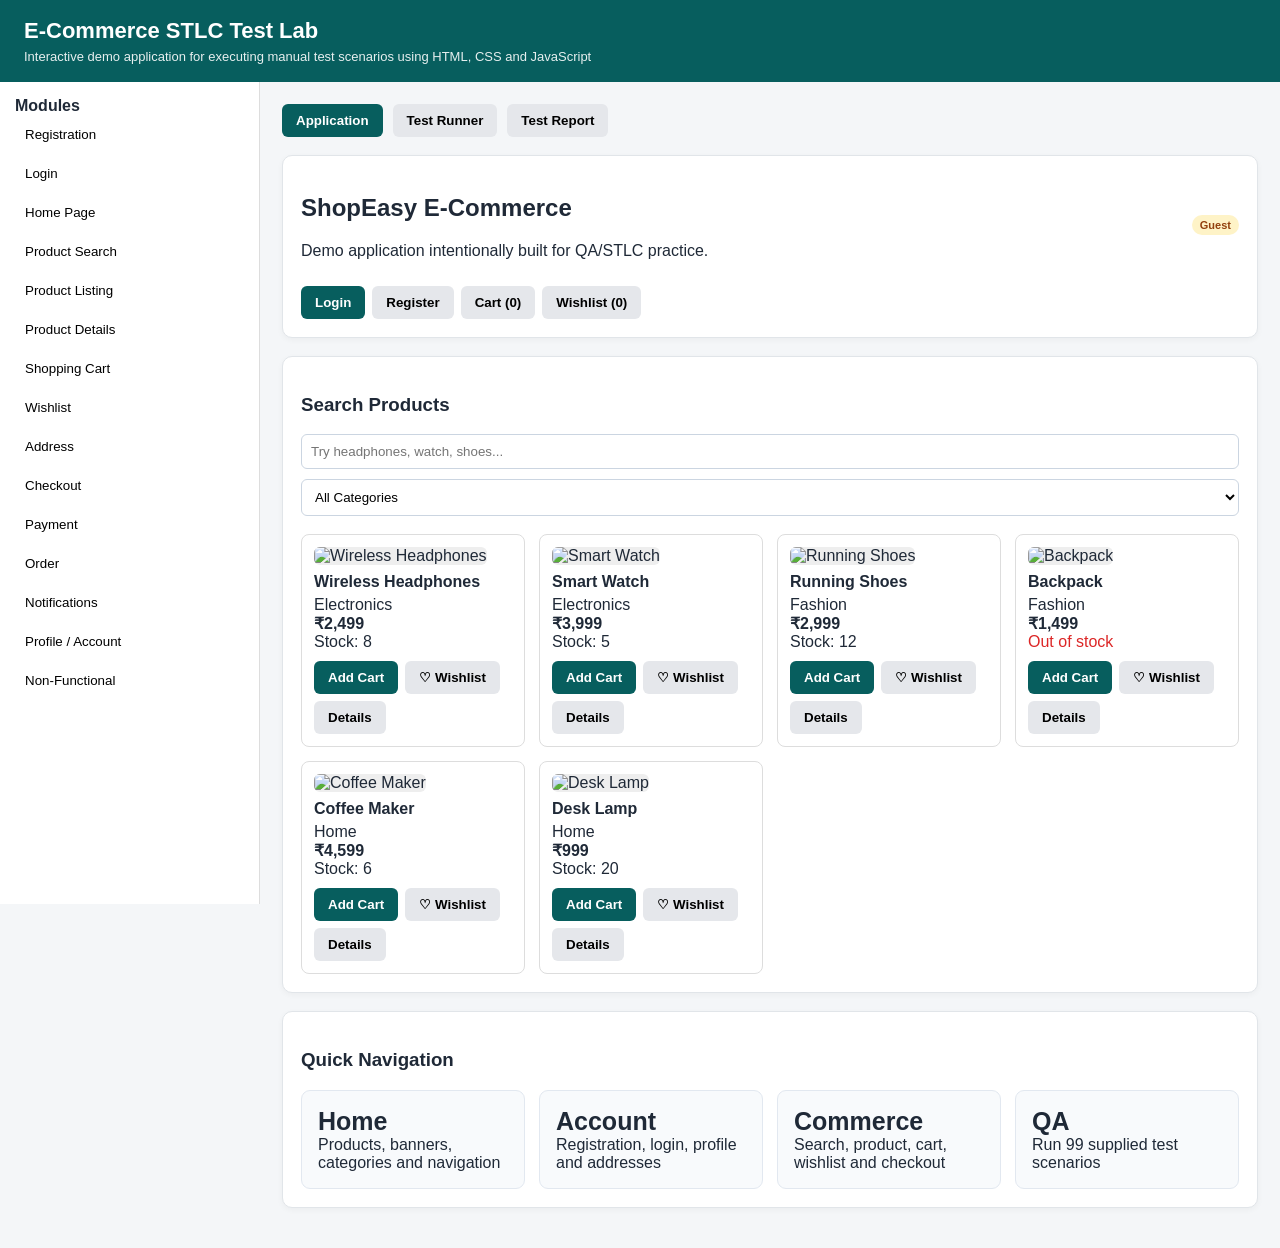
==== ecommerce/index.html @ 1b69cd0d "Add files via upload" ====
<!DOCTYPE html>
<html lang="en">
<head>
<meta charset="UTF-8">
<meta name="viewport" content="width=device-width, initial-scale=1.0">
<title>E-Commerce STLC Test Lab</title>
<style>
*{box-sizing:border-box}body{margin:0;font-family:Arial,sans-serif;background:#f4f6f8;color:#1f2937}
header{background:#075e5e;color:#fff;padding:18px 24px;position:sticky;top:0;z-index:10}
header h1{margin:0 0 5px;font-size:22px}header p{margin:0;font-size:13px;opacity:.9}
.layout{display:grid;grid-template-columns:260px 1fr;min-height:calc(100vh - 78px)}
.sidebar{background:#fff;border-right:1px solid #ddd;padding:15px;position:sticky;top:78px;height:calc(100vh - 78px);overflow:auto}
.sidebar button{width:100%;text-align:left;border:0;background:transparent;padding:10px;border-radius:7px;cursor:pointer;margin:2px 0}
.sidebar button:hover,.sidebar button.active{background:#e6f7f7;color:#075e5e;font-weight:bold}
.main{padding:22px;max-width:1400px;width:100%}
.toolbar{display:flex;gap:10px;flex-wrap:wrap;margin-bottom:18px}
input,select,textarea{border:1px solid #cbd5e1;border-radius:6px;padding:9px;width:100%;background:#fff}
.btn{border:0;border-radius:6px;padding:9px 14px;cursor:pointer;font-weight:bold}
.primary{background:#075e5e;color:#fff}.secondary{background:#e5e7eb}.danger{background:#dc2626;color:#fff}
.card{background:#fff;border:1px solid #e1e5e9;border-radius:10px;padding:18px;margin-bottom:18px;box-shadow:0 2px 6px #0000000a}
.grid{display:grid;grid-template-columns:repeat(auto-fit,minmax(220px,1fr));gap:14px}
.metric{padding:16px;border-radius:9px;background:#f8fafc;border:1px solid #e2e8f0}.metric strong{font-size:25px;display:block}
.section-title{display:flex;justify-content:space-between;align-items:center;gap:10px}
.badge{display:inline-block;padding:4px 8px;border-radius:20px;font-size:11px;font-weight:bold}
.high{background:#fee2e2;color:#991b1b}.medium{background:#fef3c7;color:#92400e}.low{background:#dcfce7;color:#166534}
.hidden{display:none!important}
.form-grid{display:grid;grid-template-columns:repeat(2,1fr);gap:12px}.form-grid .full{grid-column:1/-1}
.product-grid{display:grid;grid-template-columns:repeat(auto-fill,minmax(180px,1fr));gap:14px}
.product{border:1px solid #ddd;border-radius:8px;padding:12px;background:#fff}.product img{width:100%;height:130px;object-fit:cover;border-radius:6px;background:#eee}.product h4{margin:8px 0 5px}.price{font-weight:bold}
.actions{display:flex;gap:7px;flex-wrap:wrap;margin-top:10px}
table{width:100%;border-collapse:collapse;background:#fff}th,td{padding:9px;border-bottom:1px solid #e5e7eb;text-align:left;font-size:13px}th{background:#f8fafc}
.test-list{max-height:420px;overflow:auto}.test-row{display:grid;grid-template-columns:150px 1fr 80px;gap:10px;padding:9px;border-bottom:1px solid #eee;align-items:center}
.status{font-weight:bold;font-size:12px}.pass{color:#15803d}.fail{color:#dc2626}.blocked{color:#b45309}
.notice{padding:10px;border-radius:7px;background:#eff6ff;color:#1d4ed8;margin:10px 0}
@media(max-width:800px){.layout{grid-template-columns:1fr}.sidebar{position:relative;top:0;height:auto;border-right:0;border-bottom:1px solid #ddd}.form-grid{grid-template-columns:1fr}.test-row{grid-template-columns:1fr}}
</style>
</head>
<body>
<header>
<h1>E-Commerce STLC Test Lab</h1>
<p>Interactive demo application for executing manual test scenarios using HTML, CSS and JavaScript</p>
</header>
<div class="layout">
<aside class="sidebar" id="nav"></aside>
<main class="main">
<div class="toolbar">
<button class="btn primary" onclick="showPage('home')">Application</button>
<button class="btn secondary" onclick="showPage('tests')">Test Runner</button>
<button class="btn secondary" onclick="showPage('reports')">Test Report</button>
</div>
<div id="app"></div>
</main>
</div>

<script>
const products=[
{id:1,name:"Wireless Headphones",price:2499,cat:"Electronics",stock:8,img:"https://picsum.photos/seed/headphones/500/350"},
{id:2,name:"Smart Watch",price:3999,cat:"Electronics",stock:5,img:"https://picsum.photos/seed/watch/500/350"},
{id:3,name:"Running Shoes",price:2999,cat:"Fashion",stock:12,img:"https://picsum.photos/seed/shoes/500/350"},
{id:4,name:"Backpack",price:1499,cat:"Fashion",stock:0,img:"https://picsum.photos/seed/bag/500/350"},
{id:5,name:"Coffee Maker",price:4599,cat:"Home",stock:6,img:"https://picsum.photos/seed/coffee/500/350"},
{id:6,name:"Desk Lamp",price:999,cat:"Home",stock:20,img:"https://picsum.photos/seed/lamp/500/350"}
];

const scenarios=[
["Registration","TS_REG_001","Verify user registration with valid details","High"],
["Registration","TS_REG_002","Verify registration with existing email","High"],
["Registration","TS_REG_003","Verify registration with invalid email","Medium"],
["Registration","TS_REG_004","Verify registration with mandatory fields blank","High"],
["Registration","TS_REG_005","Verify password validation","High"],
["Registration","TS_REG_006","Verify confirm password validation","High"],
["Registration","TS_REG_007","Verify email/mobile verification","Medium"],
["Login","TS_LOGIN_001","Verify login with valid credentials","High"],
["Login","TS_LOGIN_002","Verify login with invalid username/email","High"],
["Login","TS_LOGIN_003","Verify login with invalid password","High"],
["Login","TS_LOGIN_004","Verify login with blank credentials","High"],
["Login","TS_LOGIN_005","Verify Forgot Password functionality","Medium"],
["Login","TS_LOGIN_006","Verify account lockout after multiple failed attempts","High"],
["Login","TS_LOGIN_007","Verify Logout functionality","High"],
["Home Page","TS_HOME_001","Verify home page loads successfully","High"],
["Home Page","TS_HOME_002","Verify navigation menus","Medium"],
["Home Page","TS_HOME_003","Verify product categories","Medium"],
["Home Page","TS_HOME_004","Verify promotional banners","Medium"],
["Home Page","TS_HOME_005","Verify links and buttons","Medium"],
["Home Page","TS_HOME_006","Verify responsive behavior","Medium"],
["Product Search","TS_SEARCH_001","Verify product search with valid product name","High"],
["Product Search","TS_SEARCH_002","Verify search with partial product name","Medium"],
["Product Search","TS_SEARCH_003","Verify search with invalid product name","Medium"],
["Product Search","TS_SEARCH_004","Verify search with blank search field","Medium"],
["Product Search","TS_SEARCH_005","Verify search suggestions/autocomplete","Medium"],
["Product Search","TS_SEARCH_006","Verify search result count","Low"],
["Product Listing","TS_PRODUCT_001","Verify products are displayed correctly","High"],
["Product Listing","TS_PRODUCT_002","Verify product name and price","High"],
["Product Listing","TS_PRODUCT_003","Verify product images","Medium"],
["Product Listing","TS_PRODUCT_004","Verify product availability/stock status","High"],
["Product Listing","TS_PRODUCT_005","Verify sorting functionality","Medium"],
["Product Listing","TS_PRODUCT_006","Verify filtering functionality","Medium"],
["Product Listing","TS_PRODUCT_007","Verify pagination","Low"],
["Product Details","TS_DETAIL_001","Verify product details page","High"],
["Product Details","TS_DETAIL_002","Verify product images","Medium"],
["Product Details","TS_DETAIL_003","Verify product description","Medium"],
["Product Details","TS_DETAIL_004","Verify product price","High"],
["Product Details","TS_DETAIL_005","Verify product variants such as size/color","Medium"],
["Product Details","TS_DETAIL_006","Verify product availability","High"],
["Product Details","TS_DETAIL_007","Verify Add to Cart functionality","High"],
["Product Details","TS_DETAIL_008","Verify product reviews and ratings","Medium"],
["Shopping Cart","TS_CART_001","Verify adding product to cart","High"],
["Shopping Cart","TS_CART_002","Verify removing product from cart","High"],
["Shopping Cart","TS_CART_003","Verify increasing product quantity","High"],
["Shopping Cart","TS_CART_004","Verify decreasing product quantity","High"],
["Shopping Cart","TS_CART_005","Verify cart total calculation","High"],
["Shopping Cart","TS_CART_006","Verify price calculation after quantity change","High"],
["Shopping Cart","TS_CART_007","Verify cart behavior for out-of-stock products","High"],
["Shopping Cart","TS_CART_008","Verify cart persistence after login/logout","Medium"],
["Wishlist","TS_WISH_001","Verify adding product to wishlist","Medium"],
["Wishlist","TS_WISH_002","Verify removing product from wishlist","Medium"],
["Wishlist","TS_WISH_003","Verify moving wishlist product to cart","Medium"],
["Wishlist","TS_WISH_004","Verify wishlist for logged-in user","Medium"],
["Address","TS_ADDR_001","Verify adding a new delivery address","High"],
["Address","TS_ADDR_002","Verify editing an existing address","Medium"],
["Address","TS_ADDR_003","Verify deleting an address","Medium"],
["Address","TS_ADDR_004","Verify mandatory address fields","High"],
["Address","TS_ADDR_005","Verify selecting default address","Medium"],
["Checkout","TS_CHECK_001","Verify checkout with valid cart items","Critical"],
["Checkout","TS_CHECK_002","Verify checkout without login","High"],
["Checkout","TS_CHECK_003","Verify delivery address selection","High"],
["Checkout","TS_CHECK_004","Verify order summary","High"],
["Checkout","TS_CHECK_005","Verify shipping charges","High"],
["Checkout","TS_CHECK_006","Verify tax calculation","High"],
["Checkout","TS_CHECK_007","Verify discount/coupon application","Medium"],
["Checkout","TS_CHECK_008","Verify final order amount","Critical"],
["Payment","TS_PAY_001","Verify payment using credit/debit card","Critical"],
["Payment","TS_PAY_002","Verify payment using UPI","Critical"],
["Payment","TS_PAY_003","Verify payment using net banking","Critical"],
["Payment","TS_PAY_004","Verify payment using wallet","Critical"],
["Payment","TS_PAY_005","Verify successful payment","Critical"],
["Payment","TS_PAY_006","Verify failed payment","High"],
["Payment","TS_PAY_007","Verify cancelled payment","High"],
["Payment","TS_PAY_008","Verify payment timeout","High"],
["Payment","TS_PAY_009","Verify duplicate payment prevention","Critical"],
["Order","TS_ORDER_001","Verify order placement","Critical"],
["Order","TS_ORDER_002","Verify order confirmation","High"],
["Order","TS_ORDER_003","Verify order ID generation","High"],
["Order","TS_ORDER_004","Verify order history","Medium"],
["Order","TS_ORDER_005","Verify order details","Medium"],
["Order","TS_ORDER_006","Verify order tracking","Medium"],
["Order","TS_ORDER_007","Verify order cancellation","High"],
["Order","TS_ORDER_008","Verify refund after cancellation","High"],
["Notifications","TS_NOTIFY_001","Verify order confirmation notification","Medium"],
["Notifications","TS_NOTIFY_002","Verify payment confirmation notification","Medium"],
["Notifications","TS_NOTIFY_003","Verify shipping notification","Medium"],
["Notifications","TS_NOTIFY_004","Verify delivery notification","Medium"],
["Notifications","TS_NOTIFY_005","Verify cancellation notification","Medium"],
["Notifications","TS_NOTIFY_006","Verify refund notification","Medium"],
["Profile / Account","TS_PROFILE_001","Verify viewing user profile","Medium"],
["Profile / Account","TS_PROFILE_002","Verify editing profile information","Medium"],
["Profile / Account","TS_PROFILE_003","Verify changing password","High"],
["Profile / Account","TS_PROFILE_004","Verify managing saved addresses","Medium"],
["Profile / Account","TS_PROFILE_005","Verify managing saved payment methods","High"],
["Non-Functional","TS_NFR_001","Verify application performance","High"],
["Non-Functional","TS_NFR_002","Verify page loading time","High"],
["Non-Functional","TS_NFR_003","Verify application under concurrent users","High"],
["Non-Functional","TS_NFR_004","Verify security of login functionality","High"],
["Non-Functional","TS_NFR_005","Verify unauthorized access","Critical"],
["Non-Functional","TS_NFR_006","Verify browser compatibility","Medium"],
["Non-Functional","TS_NFR_007","Verify mobile/tablet responsiveness","Medium"],
["Non-Functional","TS_NFR_008","Verify accessibility","Medium"]
];

let state={user:null,cart:[],wishlist:[],addresses:[],orders:[],failedLogins:0,locked:false,results:{},page:"home"};
let otp="123456";

const modules=[...new Set(scenarios.map(x=>x[0]))];
document.getElementById("nav").innerHTML=`<b>Modules</b>`+modules.map(m=>`<button onclick="showModule('${m}')">${m}</button>`).join("");

function money(n){return "₹"+n.toLocaleString("en-IN")}
function save(){localStorage.setItem("stlcLab",JSON.stringify(state))}
function load(){try{Object.assign(state,JSON.parse(localStorage.getItem("stlcLab"))||{})}catch(e){}}
load();

function showPage(p){state.page=p;if(p==="home")renderHome();if(p==="tests")renderTests();if(p==="reports")renderReports()}
function showModule(m){state.page="module";renderModule(m)}

function renderHome(){
document.getElementById("app").innerHTML=`
<div class="card"><div class="section-title"><div><h2>ShopEasy E-Commerce</h2><p>Demo application intentionally built for QA/STLC practice.</p></div>
<div><span class="badge ${state.user?'low':'medium'}">${state.user?'Logged in':'Guest'}</span></div></div>
<div class="actions">
<button class="btn primary" onclick="openLogin()">Login</button>
<button class="btn secondary" onclick="openRegister()">Register</button>
<button class="btn secondary" onclick="showCart()">Cart (${state.cart.length})</button>
<button class="btn secondary" onclick="showWishlist()">Wishlist (${state.wishlist.length})</button>
</div></div>
<div class="card"><h3>Search Products</h3><div class="toolbar"><input id="search" placeholder="Try headphones, watch, shoes..." oninput="searchProducts()"><select id="cat" onchange="searchProducts()"><option value="">All Categories</option>${[...new Set(products.map(p=>p.cat))].map(c=>`<option>${c}</option>`).join("")}</select></div><div id="products" class="product-grid"></div></div>
<div class="card"><h3>Quick Navigation</h3><div class="grid">
<div class="metric"><strong>Home</strong>Products, banners, categories and navigation</div>
<div class="metric"><strong>Account</strong>Registration, login, profile and addresses</div>
<div class="metric"><strong>Commerce</strong>Search, product, cart, wishlist and checkout</div>
<div class="metric"><strong>QA</strong>Run 99 supplied test scenarios</div>
</div></div>`;
searchProducts();
}

function searchProducts(){
let q=(document.getElementById("search")?.value||"").toLowerCase(), c=document.getElementById("cat")?.value||"";
let arr=products.filter(p=>(!q||p.name.toLowerCase().includes(q))&&(!c||p.cat===c));
document.getElementById("products").innerHTML=arr.length?arr.map(p=>productHTML(p)).join(""):`<div class="notice">No products found.</div>`;
}
function productHTML(p){return `<div class="product"><img src="${p.img}" alt="${p.name}"><h4>${p.name}</h4><div>${p.cat}</div><div class="price">${money(p.price)}</div><div>${p.stock?`Stock: ${p.stock}`:`<span class="fail">Out of stock</span>`}</div><div class="actions"><button class="btn primary" onclick="addCart(${p.id})">Add Cart</button><button class="btn secondary" onclick="toggleWish(${p.id})">♡ Wishlist</button><button class="btn secondary" onclick="detail(${p.id})">Details</button></div></div>`}

function openRegister(){document.getElementById("app").innerHTML=`<div class="card"><h2>User Registration</h2><form onsubmit="register(event)"><div class="form-grid"><label>Name<input id="rname" required></label><label>Email<input id="remail" type="email" required></label><label>Mobile<input id="rmobile" required pattern="[0-9]{10}"></label><label>Password<input id="rpass" type="password" required minlength="8"></label><label>Confirm Password<input id="rcpass" type="password" required></label><label>OTP (demo: 123456)<input id="rotp" required></label></div><div id="regmsg"></div><div class="actions"><button class="btn primary">Register</button><button type="button" class="btn secondary" onclick="renderHome()">Cancel</button></div></form></div>`}
function register(e){e.preventDefault();let email=remail.value.trim(),pass=rpass.value,cp=rcpass.value;if(localStorage.getItem("registeredEmail")===email){regmsg.innerHTML='<div class="notice">Email already exists.</div>';return}if(pass!==cp){regmsg.innerHTML='<div class="notice">Passwords do not match.</div>';return}if(rotp.value!==otp){regmsg.innerHTML='<div class="notice">Invalid OTP.</div>';return}localStorage.setItem("registeredEmail",email);localStorage.setItem("registeredPass",pass);state.user={name:rname.value,email};save();regmsg.innerHTML='<div class="notice">Registration and verification successful.</div>'}

function openLogin(){document.getElementById("app").innerHTML=`<div class="card"><h2>Login</h2><form onsubmit="login(event)"><label>Email<input id="lemail" type="email"></label><br><label>Password<input id="lpass" type="password"></label><div id="loginmsg"></div><div class="actions"><button class="btn primary">Login</button><button type="button" class="btn secondary" onclick="forgot()">Forgot Password</button></div></form></div>`}
function login(e){e.preventDefault();if(state.locked){loginmsg.innerHTML='<div class="notice">Account locked after multiple failed attempts.</div>';return}let e1=lemail.value,p= lpass.value;if(e1===localStorage.getItem("registeredEmail")&&p===localStorage.getItem("registeredPass")){state.user={email:e1,name:e1.split("@")[0]};state.failedLogins=0;save();renderHome();return}state.failedLogins++;if(state.failedLogins>=3)state.locked=true;save();loginmsg.innerHTML=`<div class="notice">Invalid credentials. Failed attempts: ${state.failedLogins}/3</div>`}
function forgot(){loginmsg.innerHTML='<div class="notice">Demo reset: use the registered email and contact support. No real email is sent.</div>'}

function addCart(id){let p=products.find(x=>x.id===id);if(!p.stock){alert("Product is out of stock");return}let x=state.cart.find(x=>x.id===id);if(x)x.qty++;else state.cart.push({id,qty:1});save();alert("Product added to cart");renderHome()}
function toggleWish(id){let i=state.wishlist.indexOf(id);if(i>=0)state.wishlist.splice(i,1);else state.wishlist.push(id);save();renderHome()}
function detail(id){let p=products.find(x=>x.id===id);document.getElementById("app").innerHTML=`<div class="card"><button class="btn secondary" onclick="renderHome()">← Back</button><h2>${p.name}</h2><img src="${p.img}" style="max-width:450px;width:100%;border-radius:8px"><h3>${money(p.price)}</h3><p>High-quality ${p.cat.toLowerCase()} product. This demo provides enough controls for functional testing.</p><p>Availability: ${p.stock?"In Stock":"Out of Stock"}</p><button class="btn primary" onclick="addCart(${p.id})">Add to Cart</button></div>`}
function showCart(){let total=0;document.getElementById("app").innerHTML=`<div class="card"><h2>Shopping Cart</h2>${state.cart.length?state.cart.map(x=>{let p=products.find(p=>p.id===x.id);total+=p.price*x.qty;return `<div class="metric" style="margin:8px 0"><b>${p.name}</b> — ${money(p.price)} × <input style="width:70px" type="number" min="1" max="${p.stock}" value="${x.qty}" onchange="qty(${p.id},this.value)"> <button class="btn danger" onclick="removeCart(${p.id})">Remove</button></div>`}).join(""):`<div class="notice">Cart is empty.</div>`}<h3>Total: ${money(total)}</h3><button class="btn primary" onclick="checkout()">Checkout</button></div>`}
function qty(id,n){let x=state.cart.find(x=>x.id===id),p=products.find(p=>p.id===id);if(x)x.qty=Math.min(Math.max(1,+n),p.stock);save();showCart()}
function removeCart(id){state.cart=state.cart.filter(x=>x.id!==id);save();showCart()}
function showWishlist(){document.getElementById("app").innerHTML=`<div class="card"><h2>Wishlist</h2>${state.wishlist.length?state.wishlist.map(id=>{let p=products.find(p=>p.id===id);return `<div class="metric" style="margin:8px 0"><b>${p.name}</b> — ${money(p.price)} <button class="btn primary" onclick="addCart(${id})">Move to Cart</button><button class="btn danger" onclick="toggleWish(${id})">Remove</button></div>`}).join(""):`<div class="notice">Wishlist is empty.</div>`}</div>`}

function checkout(){if(!state.cart.length){alert("Cart is empty");return}if(!state.user){alert("Login is required for this demo checkout");openLogin();return}document.getElementById("app").innerHTML=`<div class="card"><h2>Checkout & Payment</h2><div class="form-grid"><label>Address<textarea id="address" required>123 Demo Street, Visakhapatnam</textarea></label><label>Coupon<input id="coupon" placeholder="Try SAVE10"></label><label>Payment<select id="payment"><option>Credit/Debit Card</option><option>UPI</option><option>Net Banking</option><option>Wallet</option></select></label><label>Card/UPI Reference<input id="payref" required></label></div><div id="paymsg"></div><button class="btn primary" onclick="placeOrder()">Place Order</button></div>`}
function placeOrder(){let ref=payref.value.trim();if(!ref){paymsg.innerHTML='<div class="notice">Payment reference is required.</div>';return}let total=state.cart.reduce((s,x)=>s+products.find(p=>p.id===x.id).price*x.qty,0),discount=coupon.value==="SAVE10"?total*.1:0,order={id:"ORD"+Date.now(),total:total-discount,status:"Confirmed",date:new Date().toLocaleString()};state.orders.push(order);state.cart=[];save();paymsg.innerHTML=`<div class="notice">Payment successful. Order ${order.id} created. Total ${money(order.total)}</div>`}
function profile(){document.getElementById("app").innerHTML=`<div class="card"><h2>Profile / Account</h2>${state.user?`<p><b>Name:</b> ${state.user.name}</p><p><b>Email:</b> ${state.user.email}</p><button class="btn danger" onclick="logout()">Logout</button>`:`<div class="notice">Please login.</div>`}</div>`}
function logout(){state.user=null;save();renderHome()}

function renderModule(m){
let rows=scenarios.filter(x=>x[0]===m);document.getElementById("app").innerHTML=`<div class="card"><h2>${m} — Test Scenarios</h2><table><thead><tr><th>ID</th><th>Reference</th><th>Description</th><th>Priority</th><th>No. of Test Cases</th></tr></thead><tbody>${rows.map((x,i)=>`<tr><td>${i+1}</td><td>${x[1]}</td><td>${x[2]}</td><td><span class="badge ${x[3].toLowerCase()}">${x[3]}</span></td><td>1</td></tr>`).join("")}</tbody></table></div>`}

function renderTests(){
document.getElementById("app").innerHTML=`<div class="card"><div class="section-title"><div><h2>Test Runner</h2><p>Execute the supplied test scenarios against this demo application.</p></div><button class="btn danger" onclick="clearResults()">Clear Results</button></div><div class="toolbar"><select id="filterModule" onchange="renderTestRows()"><option value="">All Modules</option>${modules.map(m=>`<option>${m}</option>`).join("")}</select><select id="filterStatus" onchange="renderTestRows()"><option value="">All Status</option><option>Not Run</option><option>Pass</option><option>Fail</option><option>Blocked</option></select></div><div id="testRows" class="test-list"></div></div>`;renderTestRows()}
function renderTestRows(){let fm=document.getElementById("filterModule")?.value||"",fs=document.getElementById("filterStatus")?.value||"",arr=scenarios.filter(x=>(!fm||x[0]===fm)&&(!fs||(state.results[x[1]]||"Not Run")===fs));document.getElementById("testRows").innerHTML=arr.map(x=>`<div class="test-row"><div><b>${x[1]}</b><br><small>${x[0]}</small></div><div>${x[2]}</div><div><select onchange="setResult('${x[1]}',this.value)"><option>Not Run</option><option ${state.results[x[1]]==="Pass"?"selected":""}>Pass</option><option ${state.results[x[1]]==="Fail"?"selected":""}>Fail</option><option ${state.results[x[1]]==="Blocked"?"selected":""}>Blocked</option></select></div></div>`).join("")}
function setResult(id,v){state.results[id]=v;save()}
function clearResults(){state.results={};save();renderTestRows()}
function renderReports(){let vals=Object.values(state.results),pass=vals.filter(x=>x==="Pass").length,fail=vals.filter(x=>x==="Fail").length,blocked=vals.filter(x=>x==="Blocked").length,total=scenarios.length;document.getElementById("app").innerHTML=`<div class="card"><h2>Test Execution Report</h2><div class="grid"><div class="metric"><strong>${total}</strong>Total Scenarios</div><div class="metric"><strong>${pass}</strong>Passed</div><div class="metric"><strong>${fail}</strong>Failed</div><div class="metric"><strong>${blocked}</strong>Blocked</div><div class="metric"><strong>${total-vals.length}</strong>Not Run</div></div></div><div class="card"><h3>Execution Results</h3><table><thead><tr><th>Reference</th><th>Module</th><th>Description</th><th>Status</th></tr></thead><tbody>${scenarios.map(x=>`<tr><td>${x[1]}</td><td>${x[0]}</td><td>${x[2]}</td><td class="${(state.results[x[1]]||"Not Run").toLowerCase().replace(" ","")}">${state.results[x[1]]||"Not Run"}</td></tr>`).join("")}</tbody></table></div>`}
renderHome();
</script>
</body>
</html>
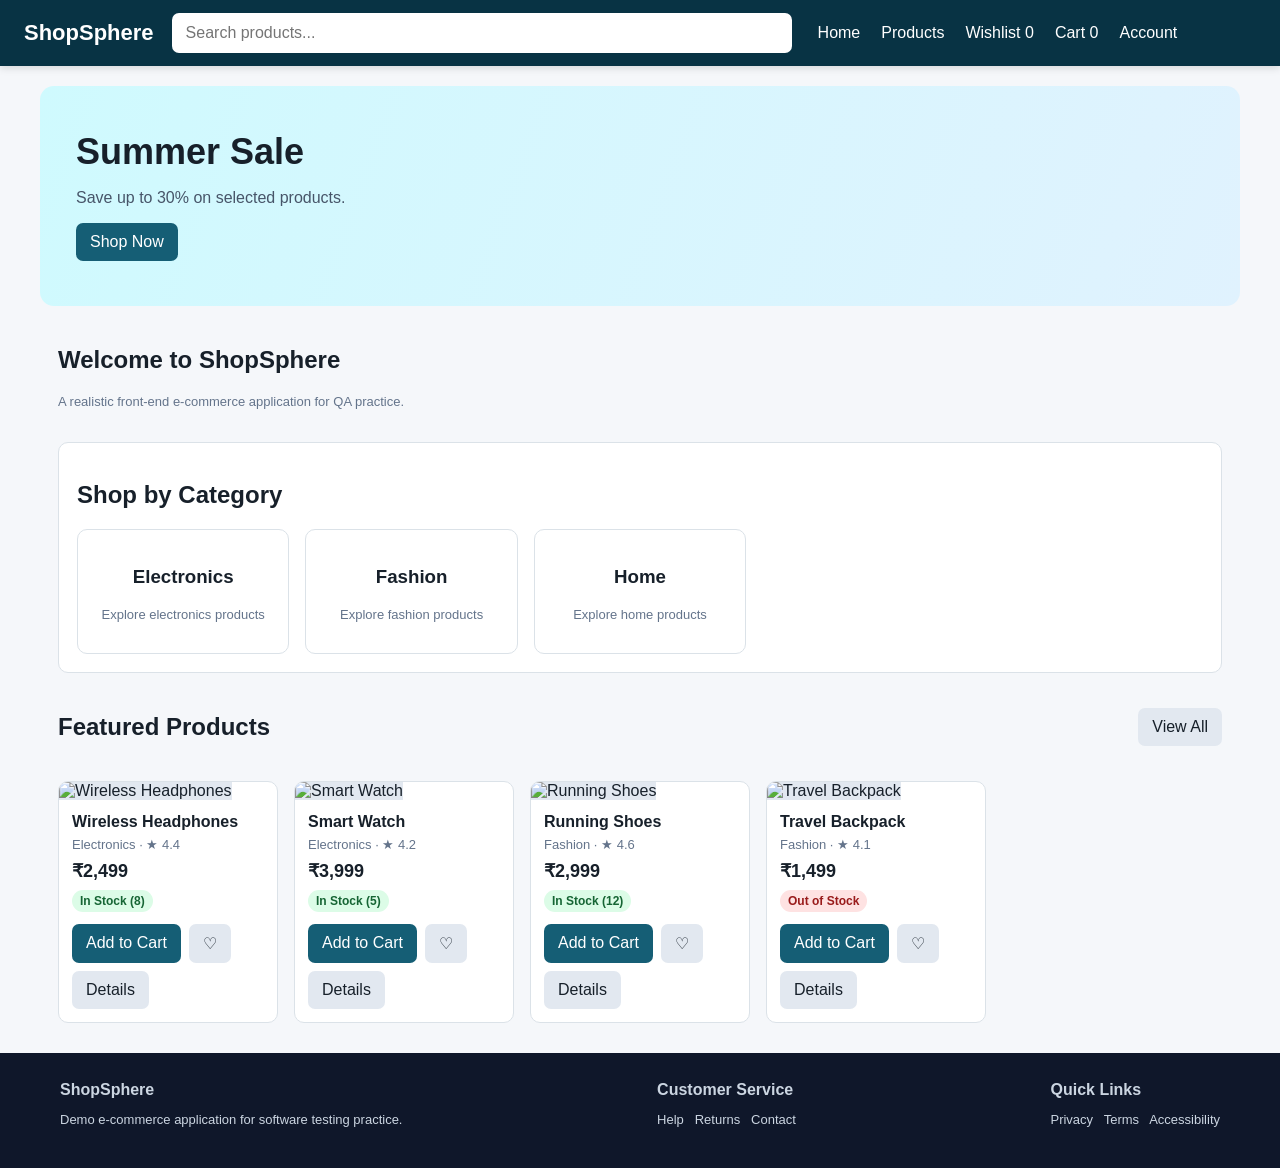
==== commit 3f84405c: "changes" ====
--- a/ecommerce/index.html
+++ b/ecommerce/index.html
@@ -3,241 +3,43 @@
 <head>
 <meta charset="UTF-8">
 <meta name="viewport" content="width=device-width, initial-scale=1.0">
-<title>E-Commerce STLC Test Lab</title>
-<style>
-*{box-sizing:border-box}body{margin:0;font-family:Arial,sans-serif;background:#f4f6f8;color:#1f2937}
-header{background:#075e5e;color:#fff;padding:18px 24px;position:sticky;top:0;z-index:10}
-header h1{margin:0 0 5px;font-size:22px}header p{margin:0;font-size:13px;opacity:.9}
-.layout{display:grid;grid-template-columns:260px 1fr;min-height:calc(100vh - 78px)}
-.sidebar{background:#fff;border-right:1px solid #ddd;padding:15px;position:sticky;top:78px;height:calc(100vh - 78px);overflow:auto}
-.sidebar button{width:100%;text-align:left;border:0;background:transparent;padding:10px;border-radius:7px;cursor:pointer;margin:2px 0}
-.sidebar button:hover,.sidebar button.active{background:#e6f7f7;color:#075e5e;font-weight:bold}
-.main{padding:22px;max-width:1400px;width:100%}
-.toolbar{display:flex;gap:10px;flex-wrap:wrap;margin-bottom:18px}
-input,select,textarea{border:1px solid #cbd5e1;border-radius:6px;padding:9px;width:100%;background:#fff}
-.btn{border:0;border-radius:6px;padding:9px 14px;cursor:pointer;font-weight:bold}
-.primary{background:#075e5e;color:#fff}.secondary{background:#e5e7eb}.danger{background:#dc2626;color:#fff}
-.card{background:#fff;border:1px solid #e1e5e9;border-radius:10px;padding:18px;margin-bottom:18px;box-shadow:0 2px 6px #0000000a}
-.grid{display:grid;grid-template-columns:repeat(auto-fit,minmax(220px,1fr));gap:14px}
-.metric{padding:16px;border-radius:9px;background:#f8fafc;border:1px solid #e2e8f0}.metric strong{font-size:25px;display:block}
-.section-title{display:flex;justify-content:space-between;align-items:center;gap:10px}
-.badge{display:inline-block;padding:4px 8px;border-radius:20px;font-size:11px;font-weight:bold}
-.high{background:#fee2e2;color:#991b1b}.medium{background:#fef3c7;color:#92400e}.low{background:#dcfce7;color:#166534}
-.hidden{display:none!important}
-.form-grid{display:grid;grid-template-columns:repeat(2,1fr);gap:12px}.form-grid .full{grid-column:1/-1}
-.product-grid{display:grid;grid-template-columns:repeat(auto-fill,minmax(180px,1fr));gap:14px}
-.product{border:1px solid #ddd;border-radius:8px;padding:12px;background:#fff}.product img{width:100%;height:130px;object-fit:cover;border-radius:6px;background:#eee}.product h4{margin:8px 0 5px}.price{font-weight:bold}
-.actions{display:flex;gap:7px;flex-wrap:wrap;margin-top:10px}
-table{width:100%;border-collapse:collapse;background:#fff}th,td{padding:9px;border-bottom:1px solid #e5e7eb;text-align:left;font-size:13px}th{background:#f8fafc}
-.test-list{max-height:420px;overflow:auto}.test-row{display:grid;grid-template-columns:150px 1fr 80px;gap:10px;padding:9px;border-bottom:1px solid #eee;align-items:center}
-.status{font-weight:bold;font-size:12px}.pass{color:#15803d}.fail{color:#dc2626}.blocked{color:#b45309}
-.notice{padding:10px;border-radius:7px;background:#eff6ff;color:#1d4ed8;margin:10px 0}
-@media(max-width:800px){.layout{grid-template-columns:1fr}.sidebar{position:relative;top:0;height:auto;border-right:0;border-bottom:1px solid #ddd}.form-grid{grid-template-columns:1fr}.test-row{grid-template-columns:1fr}}
-</style>
+<title>ShopSphere - E-Commerce QA Demo</title>
+<link rel="stylesheet" href="styles.css">
 </head>
 <body>
-<header>
-<h1>E-Commerce STLC Test Lab</h1>
-<p>Interactive demo application for executing manual test scenarios using HTML, CSS and JavaScript</p>
+<header class="topbar">
+  <div class="logo" onclick="go('home')">ShopSphere</div>
+  <div class="search-wrap">
+    <input id="searchInput" type="search" placeholder="Search products..." autocomplete="off">
+    <div id="suggestions" class="suggestions"></div>
+  </div>
+  <nav>
+    <button onclick="go('home')">Home</button>
+    <button onclick="go('products')">Products</button>
+    <button onclick="go('wishlist')">Wishlist <span id="wishCount">0</span></button>
+    <button onclick="go('cart')">Cart <span id="cartCount">0</span></button>
+    <button id="accountBtn" onclick="go('account')">Account</button>
+  </nav>
 </header>
-<div class="layout">
-<aside class="sidebar" id="nav"></aside>
-<main class="main">
-<div class="toolbar">
-<button class="btn primary" onclick="showPage('home')">Application</button>
-<button class="btn secondary" onclick="showPage('tests')">Test Runner</button>
-<button class="btn secondary" onclick="showPage('reports')">Test Report</button>
-</div>
-<div id="app"></div>
-</main>
+
+<div id="banner" class="banner">
+  <div>
+    <h2>Summer Sale</h2>
+    <p>Save up to 30% on selected products.</p>
+    <button class="primary" onclick="go('products')">Shop Now</button>
+  </div>
 </div>
 
-<script>
-const products=[
-{id:1,name:"Wireless Headphones",price:2499,cat:"Electronics",stock:8,img:"https://picsum.photos/seed/headphones/500/350"},
-{id:2,name:"Smart Watch",price:3999,cat:"Electronics",stock:5,img:"https://picsum.photos/seed/watch/500/350"},
-{id:3,name:"Running Shoes",price:2999,cat:"Fashion",stock:12,img:"https://picsum.photos/seed/shoes/500/350"},
-{id:4,name:"Backpack",price:1499,cat:"Fashion",stock:0,img:"https://picsum.photos/seed/bag/500/350"},
-{id:5,name:"Coffee Maker",price:4599,cat:"Home",stock:6,img:"https://picsum.photos/seed/coffee/500/350"},
-{id:6,name:"Desk Lamp",price:999,cat:"Home",stock:20,img:"https://picsum.photos/seed/lamp/500/350"}
-];
+<main id="app"></main>
 
-const scenarios=[
-["Registration","TS_REG_001","Verify user registration with valid details","High"],
-["Registration","TS_REG_002","Verify registration with existing email","High"],
-["Registration","TS_REG_003","Verify registration with invalid email","Medium"],
-["Registration","TS_REG_004","Verify registration with mandatory fields blank","High"],
-["Registration","TS_REG_005","Verify password validation","High"],
-["Registration","TS_REG_006","Verify confirm password validation","High"],
-["Registration","TS_REG_007","Verify email/mobile verification","Medium"],
-["Login","TS_LOGIN_001","Verify login with valid credentials","High"],
-["Login","TS_LOGIN_002","Verify login with invalid username/email","High"],
-["Login","TS_LOGIN_003","Verify login with invalid password","High"],
-["Login","TS_LOGIN_004","Verify login with blank credentials","High"],
-["Login","TS_LOGIN_005","Verify Forgot Password functionality","Medium"],
-["Login","TS_LOGIN_006","Verify account lockout after multiple failed attempts","High"],
-["Login","TS_LOGIN_007","Verify Logout functionality","High"],
-["Home Page","TS_HOME_001","Verify home page loads successfully","High"],
-["Home Page","TS_HOME_002","Verify navigation menus","Medium"],
-["Home Page","TS_HOME_003","Verify product categories","Medium"],
-["Home Page","TS_HOME_004","Verify promotional banners","Medium"],
-["Home Page","TS_HOME_005","Verify links and buttons","Medium"],
-["Home Page","TS_HOME_006","Verify responsive behavior","Medium"],
-["Product Search","TS_SEARCH_001","Verify product search with valid product name","High"],
-["Product Search","TS_SEARCH_002","Verify search with partial product name","Medium"],
-["Product Search","TS_SEARCH_003","Verify search with invalid product name","Medium"],
-["Product Search","TS_SEARCH_004","Verify search with blank search field","Medium"],
-["Product Search","TS_SEARCH_005","Verify search suggestions/autocomplete","Medium"],
-["Product Search","TS_SEARCH_006","Verify search result count","Low"],
-["Product Listing","TS_PRODUCT_001","Verify products are displayed correctly","High"],
-["Product Listing","TS_PRODUCT_002","Verify product name and price","High"],
-["Product Listing","TS_PRODUCT_003","Verify product images","Medium"],
-["Product Listing","TS_PRODUCT_004","Verify product availability/stock status","High"],
-["Product Listing","TS_PRODUCT_005","Verify sorting functionality","Medium"],
-["Product Listing","TS_PRODUCT_006","Verify filtering functionality","Medium"],
-["Product Listing","TS_PRODUCT_007","Verify pagination","Low"],
-["Product Details","TS_DETAIL_001","Verify product details page","High"],
-["Product Details","TS_DETAIL_002","Verify product images","Medium"],
-["Product Details","TS_DETAIL_003","Verify product description","Medium"],
-["Product Details","TS_DETAIL_004","Verify product price","High"],
-["Product Details","TS_DETAIL_005","Verify product variants such as size/color","Medium"],
-["Product Details","TS_DETAIL_006","Verify product availability","High"],
-["Product Details","TS_DETAIL_007","Verify Add to Cart functionality","High"],
-["Product Details","TS_DETAIL_008","Verify product reviews and ratings","Medium"],
-["Shopping Cart","TS_CART_001","Verify adding product to cart","High"],
-["Shopping Cart","TS_CART_002","Verify removing product from cart","High"],
-["Shopping Cart","TS_CART_003","Verify increasing product quantity","High"],
-["Shopping Cart","TS_CART_004","Verify decreasing product quantity","High"],
-["Shopping Cart","TS_CART_005","Verify cart total calculation","High"],
-["Shopping Cart","TS_CART_006","Verify price calculation after quantity change","High"],
-["Shopping Cart","TS_CART_007","Verify cart behavior for out-of-stock products","High"],
-["Shopping Cart","TS_CART_008","Verify cart persistence after login/logout","Medium"],
-["Wishlist","TS_WISH_001","Verify adding product to wishlist","Medium"],
-["Wishlist","TS_WISH_002","Verify removing product from wishlist","Medium"],
-["Wishlist","TS_WISH_003","Verify moving wishlist product to cart","Medium"],
-["Wishlist","TS_WISH_004","Verify wishlist for logged-in user","Medium"],
-["Address","TS_ADDR_001","Verify adding a new delivery address","High"],
-["Address","TS_ADDR_002","Verify editing an existing address","Medium"],
-["Address","TS_ADDR_003","Verify deleting an address","Medium"],
-["Address","TS_ADDR_004","Verify mandatory address fields","High"],
-["Address","TS_ADDR_005","Verify selecting default address","Medium"],
-["Checkout","TS_CHECK_001","Verify checkout with valid cart items","Critical"],
-["Checkout","TS_CHECK_002","Verify checkout without login","High"],
-["Checkout","TS_CHECK_003","Verify delivery address selection","High"],
-["Checkout","TS_CHECK_004","Verify order summary","High"],
-["Checkout","TS_CHECK_005","Verify shipping charges","High"],
-["Checkout","TS_CHECK_006","Verify tax calculation","High"],
-["Checkout","TS_CHECK_007","Verify discount/coupon application","Medium"],
-["Checkout","TS_CHECK_008","Verify final order amount","Critical"],
-["Payment","TS_PAY_001","Verify payment using credit/debit card","Critical"],
-["Payment","TS_PAY_002","Verify payment using UPI","Critical"],
-["Payment","TS_PAY_003","Verify payment using net banking","Critical"],
-["Payment","TS_PAY_004","Verify payment using wallet","Critical"],
-["Payment","TS_PAY_005","Verify successful payment","Critical"],
-["Payment","TS_PAY_006","Verify failed payment","High"],
-["Payment","TS_PAY_007","Verify cancelled payment","High"],
-["Payment","TS_PAY_008","Verify payment timeout","High"],
-["Payment","TS_PAY_009","Verify duplicate payment prevention","Critical"],
-["Order","TS_ORDER_001","Verify order placement","Critical"],
-["Order","TS_ORDER_002","Verify order confirmation","High"],
-["Order","TS_ORDER_003","Verify order ID generation","High"],
-["Order","TS_ORDER_004","Verify order history","Medium"],
-["Order","TS_ORDER_005","Verify order details","Medium"],
-["Order","TS_ORDER_006","Verify order tracking","Medium"],
-["Order","TS_ORDER_007","Verify order cancellation","High"],
-["Order","TS_ORDER_008","Verify refund after cancellation","High"],
-["Notifications","TS_NOTIFY_001","Verify order confirmation notification","Medium"],
-["Notifications","TS_NOTIFY_002","Verify payment confirmation notification","Medium"],
-["Notifications","TS_NOTIFY_003","Verify shipping notification","Medium"],
-["Notifications","TS_NOTIFY_004","Verify delivery notification","Medium"],
-["Notifications","TS_NOTIFY_005","Verify cancellation notification","Medium"],
-["Notifications","TS_NOTIFY_006","Verify refund notification","Medium"],
-["Profile / Account","TS_PROFILE_001","Verify viewing user profile","Medium"],
-["Profile / Account","TS_PROFILE_002","Verify editing profile information","Medium"],
-["Profile / Account","TS_PROFILE_003","Verify changing password","High"],
-["Profile / Account","TS_PROFILE_004","Verify managing saved addresses","Medium"],
-["Profile / Account","TS_PROFILE_005","Verify managing saved payment methods","High"],
-["Non-Functional","TS_NFR_001","Verify application performance","High"],
-["Non-Functional","TS_NFR_002","Verify page loading time","High"],
-["Non-Functional","TS_NFR_003","Verify application under concurrent users","High"],
-["Non-Functional","TS_NFR_004","Verify security of login functionality","High"],
-["Non-Functional","TS_NFR_005","Verify unauthorized access","Critical"],
-["Non-Functional","TS_NFR_006","Verify browser compatibility","Medium"],
-["Non-Functional","TS_NFR_007","Verify mobile/tablet responsiveness","Medium"],
-["Non-Functional","TS_NFR_008","Verify accessibility","Medium"]
-];
+<div id="toast" class="toast"></div>
 
-let state={user:null,cart:[],wishlist:[],addresses:[],orders:[],failedLogins:0,locked:false,results:{},page:"home"};
-let otp="123456";
+<footer>
+  <div><strong>ShopSphere</strong><p>Demo e-commerce application for software testing practice.</p></div>
+  <div><strong>Customer Service</strong><p>Help &nbsp; Returns &nbsp; Contact</p></div>
+  <div><strong>Quick Links</strong><p>Privacy &nbsp; Terms &nbsp; Accessibility</p></div>
+</footer>
 
-const modules=[...new Set(scenarios.map(x=>x[0]))];
-document.getElementById("nav").innerHTML=`<b>Modules</b>`+modules.map(m=>`<button onclick="showModule('${m}')">${m}</button>`).join("");
-
-function money(n){return "₹"+n.toLocaleString("en-IN")}
-function save(){localStorage.setItem("stlcLab",JSON.stringify(state))}
-function load(){try{Object.assign(state,JSON.parse(localStorage.getItem("stlcLab"))||{})}catch(e){}}
-load();
-
-function showPage(p){state.page=p;if(p==="home")renderHome();if(p==="tests")renderTests();if(p==="reports")renderReports()}
-function showModule(m){state.page="module";renderModule(m)}
-
-function renderHome(){
-document.getElementById("app").innerHTML=`
-<div class="card"><div class="section-title"><div><h2>ShopEasy E-Commerce</h2><p>Demo application intentionally built for QA/STLC practice.</p></div>
-<div><span class="badge ${state.user?'low':'medium'}">${state.user?'Logged in':'Guest'}</span></div></div>
-<div class="actions">
-<button class="btn primary" onclick="openLogin()">Login</button>
-<button class="btn secondary" onclick="openRegister()">Register</button>
-<button class="btn secondary" onclick="showCart()">Cart (${state.cart.length})</button>
-<button class="btn secondary" onclick="showWishlist()">Wishlist (${state.wishlist.length})</button>
-</div></div>
-<div class="card"><h3>Search Products</h3><div class="toolbar"><input id="search" placeholder="Try headphones, watch, shoes..." oninput="searchProducts()"><select id="cat" onchange="searchProducts()"><option value="">All Categories</option>${[...new Set(products.map(p=>p.cat))].map(c=>`<option>${c}</option>`).join("")}</select></div><div id="products" class="product-grid"></div></div>
-<div class="card"><h3>Quick Navigation</h3><div class="grid">
-<div class="metric"><strong>Home</strong>Products, banners, categories and navigation</div>
-<div class="metric"><strong>Account</strong>Registration, login, profile and addresses</div>
-<div class="metric"><strong>Commerce</strong>Search, product, cart, wishlist and checkout</div>
-<div class="metric"><strong>QA</strong>Run 99 supplied test scenarios</div>
-</div></div>`;
-searchProducts();
-}
-
-function searchProducts(){
-let q=(document.getElementById("search")?.value||"").toLowerCase(), c=document.getElementById("cat")?.value||"";
-let arr=products.filter(p=>(!q||p.name.toLowerCase().includes(q))&&(!c||p.cat===c));
-document.getElementById("products").innerHTML=arr.length?arr.map(p=>productHTML(p)).join(""):`<div class="notice">No products found.</div>`;
-}
-function productHTML(p){return `<div class="product"><img src="${p.img}" alt="${p.name}"><h4>${p.name}</h4><div>${p.cat}</div><div class="price">${money(p.price)}</div><div>${p.stock?`Stock: ${p.stock}`:`<span class="fail">Out of stock</span>`}</div><div class="actions"><button class="btn primary" onclick="addCart(${p.id})">Add Cart</button><button class="btn secondary" onclick="toggleWish(${p.id})">♡ Wishlist</button><button class="btn secondary" onclick="detail(${p.id})">Details</button></div></div>`}
-
-function openRegister(){document.getElementById("app").innerHTML=`<div class="card"><h2>User Registration</h2><form onsubmit="register(event)"><div class="form-grid"><label>Name<input id="rname" required></label><label>Email<input id="remail" type="email" required></label><label>Mobile<input id="rmobile" required pattern="[0-9]{10}"></label><label>Password<input id="rpass" type="password" required minlength="8"></label><label>Confirm Password<input id="rcpass" type="password" required></label><label>OTP (demo: 123456)<input id="rotp" required></label></div><div id="regmsg"></div><div class="actions"><button class="btn primary">Register</button><button type="button" class="btn secondary" onclick="renderHome()">Cancel</button></div></form></div>`}
-function register(e){e.preventDefault();let email=remail.value.trim(),pass=rpass.value,cp=rcpass.value;if(localStorage.getItem("registeredEmail")===email){regmsg.innerHTML='<div class="notice">Email already exists.</div>';return}if(pass!==cp){regmsg.innerHTML='<div class="notice">Passwords do not match.</div>';return}if(rotp.value!==otp){regmsg.innerHTML='<div class="notice">Invalid OTP.</div>';return}localStorage.setItem("registeredEmail",email);localStorage.setItem("registeredPass",pass);state.user={name:rname.value,email};save();regmsg.innerHTML='<div class="notice">Registration and verification successful.</div>'}
-
-function openLogin(){document.getElementById("app").innerHTML=`<div class="card"><h2>Login</h2><form onsubmit="login(event)"><label>Email<input id="lemail" type="email"></label><br><label>Password<input id="lpass" type="password"></label><div id="loginmsg"></div><div class="actions"><button class="btn primary">Login</button><button type="button" class="btn secondary" onclick="forgot()">Forgot Password</button></div></form></div>`}
-function login(e){e.preventDefault();if(state.locked){loginmsg.innerHTML='<div class="notice">Account locked after multiple failed attempts.</div>';return}let e1=lemail.value,p= lpass.value;if(e1===localStorage.getItem("registeredEmail")&&p===localStorage.getItem("registeredPass")){state.user={email:e1,name:e1.split("@")[0]};state.failedLogins=0;save();renderHome();return}state.failedLogins++;if(state.failedLogins>=3)state.locked=true;save();loginmsg.innerHTML=`<div class="notice">Invalid credentials. Failed attempts: ${state.failedLogins}/3</div>`}
-function forgot(){loginmsg.innerHTML='<div class="notice">Demo reset: use the registered email and contact support. No real email is sent.</div>'}
-
-function addCart(id){let p=products.find(x=>x.id===id);if(!p.stock){alert("Product is out of stock");return}let x=state.cart.find(x=>x.id===id);if(x)x.qty++;else state.cart.push({id,qty:1});save();alert("Product added to cart");renderHome()}
-function toggleWish(id){let i=state.wishlist.indexOf(id);if(i>=0)state.wishlist.splice(i,1);else state.wishlist.push(id);save();renderHome()}
-function detail(id){let p=products.find(x=>x.id===id);document.getElementById("app").innerHTML=`<div class="card"><button class="btn secondary" onclick="renderHome()">← Back</button><h2>${p.name}</h2><img src="${p.img}" style="max-width:450px;width:100%;border-radius:8px"><h3>${money(p.price)}</h3><p>High-quality ${p.cat.toLowerCase()} product. This demo provides enough controls for functional testing.</p><p>Availability: ${p.stock?"In Stock":"Out of Stock"}</p><button class="btn primary" onclick="addCart(${p.id})">Add to Cart</button></div>`}
-function showCart(){let total=0;document.getElementById("app").innerHTML=`<div class="card"><h2>Shopping Cart</h2>${state.cart.length?state.cart.map(x=>{let p=products.find(p=>p.id===x.id);total+=p.price*x.qty;return `<div class="metric" style="margin:8px 0"><b>${p.name}</b> — ${money(p.price)} × <input style="width:70px" type="number" min="1" max="${p.stock}" value="${x.qty}" onchange="qty(${p.id},this.value)"> <button class="btn danger" onclick="removeCart(${p.id})">Remove</button></div>`}).join(""):`<div class="notice">Cart is empty.</div>`}<h3>Total: ${money(total)}</h3><button class="btn primary" onclick="checkout()">Checkout</button></div>`}
-function qty(id,n){let x=state.cart.find(x=>x.id===id),p=products.find(p=>p.id===id);if(x)x.qty=Math.min(Math.max(1,+n),p.stock);save();showCart()}
-function removeCart(id){state.cart=state.cart.filter(x=>x.id!==id);save();showCart()}
-function showWishlist(){document.getElementById("app").innerHTML=`<div class="card"><h2>Wishlist</h2>${state.wishlist.length?state.wishlist.map(id=>{let p=products.find(p=>p.id===id);return `<div class="metric" style="margin:8px 0"><b>${p.name}</b> — ${money(p.price)} <button class="btn primary" onclick="addCart(${id})">Move to Cart</button><button class="btn danger" onclick="toggleWish(${id})">Remove</button></div>`}).join(""):`<div class="notice">Wishlist is empty.</div>`}</div>`}
-
-function checkout(){if(!state.cart.length){alert("Cart is empty");return}if(!state.user){alert("Login is required for this demo checkout");openLogin();return}document.getElementById("app").innerHTML=`<div class="card"><h2>Checkout & Payment</h2><div class="form-grid"><label>Address<textarea id="address" required>123 Demo Street, Visakhapatnam</textarea></label><label>Coupon<input id="coupon" placeholder="Try SAVE10"></label><label>Payment<select id="payment"><option>Credit/Debit Card</option><option>UPI</option><option>Net Banking</option><option>Wallet</option></select></label><label>Card/UPI Reference<input id="payref" required></label></div><div id="paymsg"></div><button class="btn primary" onclick="placeOrder()">Place Order</button></div>`}
-function placeOrder(){let ref=payref.value.trim();if(!ref){paymsg.innerHTML='<div class="notice">Payment reference is required.</div>';return}let total=state.cart.reduce((s,x)=>s+products.find(p=>p.id===x.id).price*x.qty,0),discount=coupon.value==="SAVE10"?total*.1:0,order={id:"ORD"+Date.now(),total:total-discount,status:"Confirmed",date:new Date().toLocaleString()};state.orders.push(order);state.cart=[];save();paymsg.innerHTML=`<div class="notice">Payment successful. Order ${order.id} created. Total ${money(order.total)}</div>`}
-function profile(){document.getElementById("app").innerHTML=`<div class="card"><h2>Profile / Account</h2>${state.user?`<p><b>Name:</b> ${state.user.name}</p><p><b>Email:</b> ${state.user.email}</p><button class="btn danger" onclick="logout()">Logout</button>`:`<div class="notice">Please login.</div>`}</div>`}
-function logout(){state.user=null;save();renderHome()}
-
-function renderModule(m){
-let rows=scenarios.filter(x=>x[0]===m);document.getElementById("app").innerHTML=`<div class="card"><h2>${m} — Test Scenarios</h2><table><thead><tr><th>ID</th><th>Reference</th><th>Description</th><th>Priority</th><th>No. of Test Cases</th></tr></thead><tbody>${rows.map((x,i)=>`<tr><td>${i+1}</td><td>${x[1]}</td><td>${x[2]}</td><td><span class="badge ${x[3].toLowerCase()}">${x[3]}</span></td><td>1</td></tr>`).join("")}</tbody></table></div>`}
-
-function renderTests(){
-document.getElementById("app").innerHTML=`<div class="card"><div class="section-title"><div><h2>Test Runner</h2><p>Execute the supplied test scenarios against this demo application.</p></div><button class="btn danger" onclick="clearResults()">Clear Results</button></div><div class="toolbar"><select id="filterModule" onchange="renderTestRows()"><option value="">All Modules</option>${modules.map(m=>`<option>${m}</option>`).join("")}</select><select id="filterStatus" onchange="renderTestRows()"><option value="">All Status</option><option>Not Run</option><option>Pass</option><option>Fail</option><option>Blocked</option></select></div><div id="testRows" class="test-list"></div></div>`;renderTestRows()}
-function renderTestRows(){let fm=document.getElementById("filterModule")?.value||"",fs=document.getElementById("filterStatus")?.value||"",arr=scenarios.filter(x=>(!fm||x[0]===fm)&&(!fs||(state.results[x[1]]||"Not Run")===fs));document.getElementById("testRows").innerHTML=arr.map(x=>`<div class="test-row"><div><b>${x[1]}</b><br><small>${x[0]}</small></div><div>${x[2]}</div><div><select onchange="setResult('${x[1]}',this.value)"><option>Not Run</option><option ${state.results[x[1]]==="Pass"?"selected":""}>Pass</option><option ${state.results[x[1]]==="Fail"?"selected":""}>Fail</option><option ${state.results[x[1]]==="Blocked"?"selected":""}>Blocked</option></select></div></div>`).join("")}
-function setResult(id,v){state.results[id]=v;save()}
-function clearResults(){state.results={};save();renderTestRows()}
-function renderReports(){let vals=Object.values(state.results),pass=vals.filter(x=>x==="Pass").length,fail=vals.filter(x=>x==="Fail").length,blocked=vals.filter(x=>x==="Blocked").length,total=scenarios.length;document.getElementById("app").innerHTML=`<div class="card"><h2>Test Execution Report</h2><div class="grid"><div class="metric"><strong>${total}</strong>Total Scenarios</div><div class="metric"><strong>${pass}</strong>Passed</div><div class="metric"><strong>${fail}</strong>Failed</div><div class="metric"><strong>${blocked}</strong>Blocked</div><div class="metric"><strong>${total-vals.length}</strong>Not Run</div></div></div><div class="card"><h3>Execution Results</h3><table><thead><tr><th>Reference</th><th>Module</th><th>Description</th><th>Status</th></tr></thead><tbody>${scenarios.map(x=>`<tr><td>${x[1]}</td><td>${x[0]}</td><td>${x[2]}</td><td class="${(state.results[x[1]]||"Not Run").toLowerCase().replace(" ","")}">${state.results[x[1]]||"Not Run"}</td></tr>`).join("")}</tbody></table></div>`}
-renderHome();
-</script>
+<script src="app.js"></script>
 </body>
-</html>+</html>
--- a/ecommerce/styles.css
+++ b/ecommerce/styles.css
@@ -0,0 +1,37 @@
+*{box-sizing:border-box}
+:root{--brand:#155e75;--brand2:#0e7490;--text:#17202a;--muted:#64748b;--bg:#f5f7fa;--card:#fff;--border:#dbe2e8;--danger:#b91c1c;--success:#15803d}
+body{margin:0;font-family:Arial,Helvetica,sans-serif;background:var(--bg);color:var(--text)}
+button,input,select,textarea{font:inherit}
+button{cursor:pointer}
+.topbar{position:sticky;top:0;z-index:20;display:flex;align-items:center;gap:18px;padding:13px 24px;background:#083344;color:white;box-shadow:0 2px 8px #0002}
+.logo{font-size:22px;font-weight:800;cursor:pointer;white-space:nowrap}
+.search-wrap{position:relative;flex:1;max-width:620px}
+.search-wrap input{width:100%;padding:11px 14px;border-radius:7px;border:0;outline:none}
+.suggestions{position:absolute;left:0;right:0;top:43px;background:white;color:#111;border:1px solid var(--border);border-radius:0 0 7px 7px;display:none;overflow:hidden}
+.suggestions div{padding:10px 13px;cursor:pointer}.suggestions div:hover{background:#f1f5f9}
+nav{display:flex;gap:5px;flex-wrap:wrap}nav button{border:0;background:transparent;color:white;padding:8px;border-radius:6px}nav button:hover{background:#155e75}
+.banner{margin:20px auto 0;max-width:1200px;min-height:220px;border-radius:14px;padding:36px;background:linear-gradient(110deg,#cffafe,#e0f2fe);display:flex;align-items:center}
+.banner h2{font-size:36px;margin:0 0 8px}.banner p{color:#475569}
+main{max-width:1200px;margin:20px auto;padding:0 18px;min-height:600px}
+.page-title{display:flex;justify-content:space-between;align-items:center;gap:12px;margin:20px 0}
+.card{background:var(--card);border:1px solid var(--border);border-radius:10px;padding:18px;margin-bottom:18px}
+.grid{display:grid;grid-template-columns:repeat(auto-fill,minmax(210px,1fr));gap:16px}
+.product{background:white;border:1px solid var(--border);border-radius:10px;overflow:hidden}
+.product img{width:100%;height:180px;object-fit:cover;background:#e2e8f0}
+.product-body{padding:13px}.product h3{font-size:16px;margin:0 0 6px}.price{font-size:18px;font-weight:800;margin:8px 0}.muted{color:var(--muted);font-size:13px}
+.badge{display:inline-block;padding:4px 8px;border-radius:99px;font-size:12px;font-weight:700}.in{background:#dcfce7;color:#166534}.out{background:#fee2e2;color:#991b1b}
+.primary,.secondary,.danger{border:0;border-radius:7px;padding:10px 14px}.primary{background:var(--brand);color:white}.primary:hover{background:var(--brand2)}.secondary{background:#e2e8f0;color:#17202a}.danger{background:#fee2e2;color:#991b1b}
+.actions{display:flex;gap:8px;flex-wrap:wrap;margin-top:12px}
+.form{max-width:700px}.form-grid{display:grid;grid-template-columns:1fr 1fr;gap:13px}.field{display:flex;flex-direction:column;gap:6px}.field.full{grid-column:1/-1}.field label{font-size:13px;font-weight:700}.field input,.field select,.field textarea{border:1px solid #cbd5e1;border-radius:6px;padding:10px;background:white}
+.error{color:var(--danger);font-size:13px;margin-top:8px}.success{color:var(--success);font-size:13px;margin-top:8px}.notice{padding:11px;border-radius:7px;background:#eff6ff;color:#1d4ed8;margin:10px 0}
+.cart-row{display:grid;grid-template-columns:80px 1fr auto auto;gap:14px;align-items:center;padding:12px 0;border-bottom:1px solid var(--border)}
+.cart-row img{width:80px;height:65px;object-fit:cover;border-radius:6px}.qty{width:70px;padding:8px;border:1px solid #cbd5e1;border-radius:6px}
+.summary{position:sticky;top:85px}.two-col{display:grid;grid-template-columns:1.7fr 1fr;gap:18px}
+.category{padding:18px;border:1px solid var(--border);background:white;border-radius:10px;text-align:center;cursor:pointer}.category:hover{border-color:var(--brand)}
+.profile-grid{display:grid;grid-template-columns:220px 1fr;gap:18px}.side-menu button{width:100%;text-align:left;border:0;background:white;padding:11px;border-radius:6px;margin-bottom:4px}.side-menu button:hover{background:#e0f2fe}
+.order{border:1px solid var(--border);border-radius:8px;padding:14px;margin-bottom:10px}
+.toast{position:fixed;right:20px;bottom:20px;background:#0f172a;color:white;padding:12px 16px;border-radius:7px;display:none;z-index:50;max-width:340px}
+.modal{position:fixed;inset:0;background:#0008;display:flex;align-items:center;justify-content:center;z-index:40;padding:20px}.modal-card{background:white;border-radius:12px;padding:22px;width:min(500px,100%);max-height:90vh;overflow:auto}
+footer{margin-top:30px;background:#0f172a;color:#cbd5e1;padding:28px calc((100% - 1160px)/2);display:flex;justify-content:space-between;gap:30px;flex-wrap:wrap}
+footer p{font-size:13px}
+@media(max-width:850px){.topbar{flex-wrap:wrap}.search-wrap{order:3;max-width:none;flex-basis:100%}.banner{margin:10px;padding:25px}.banner h2{font-size:28px}.two-col,.profile-grid{grid-template-columns:1fr}.summary{position:static}.form-grid{grid-template-columns:1fr}.field.full{grid-column:auto}}
